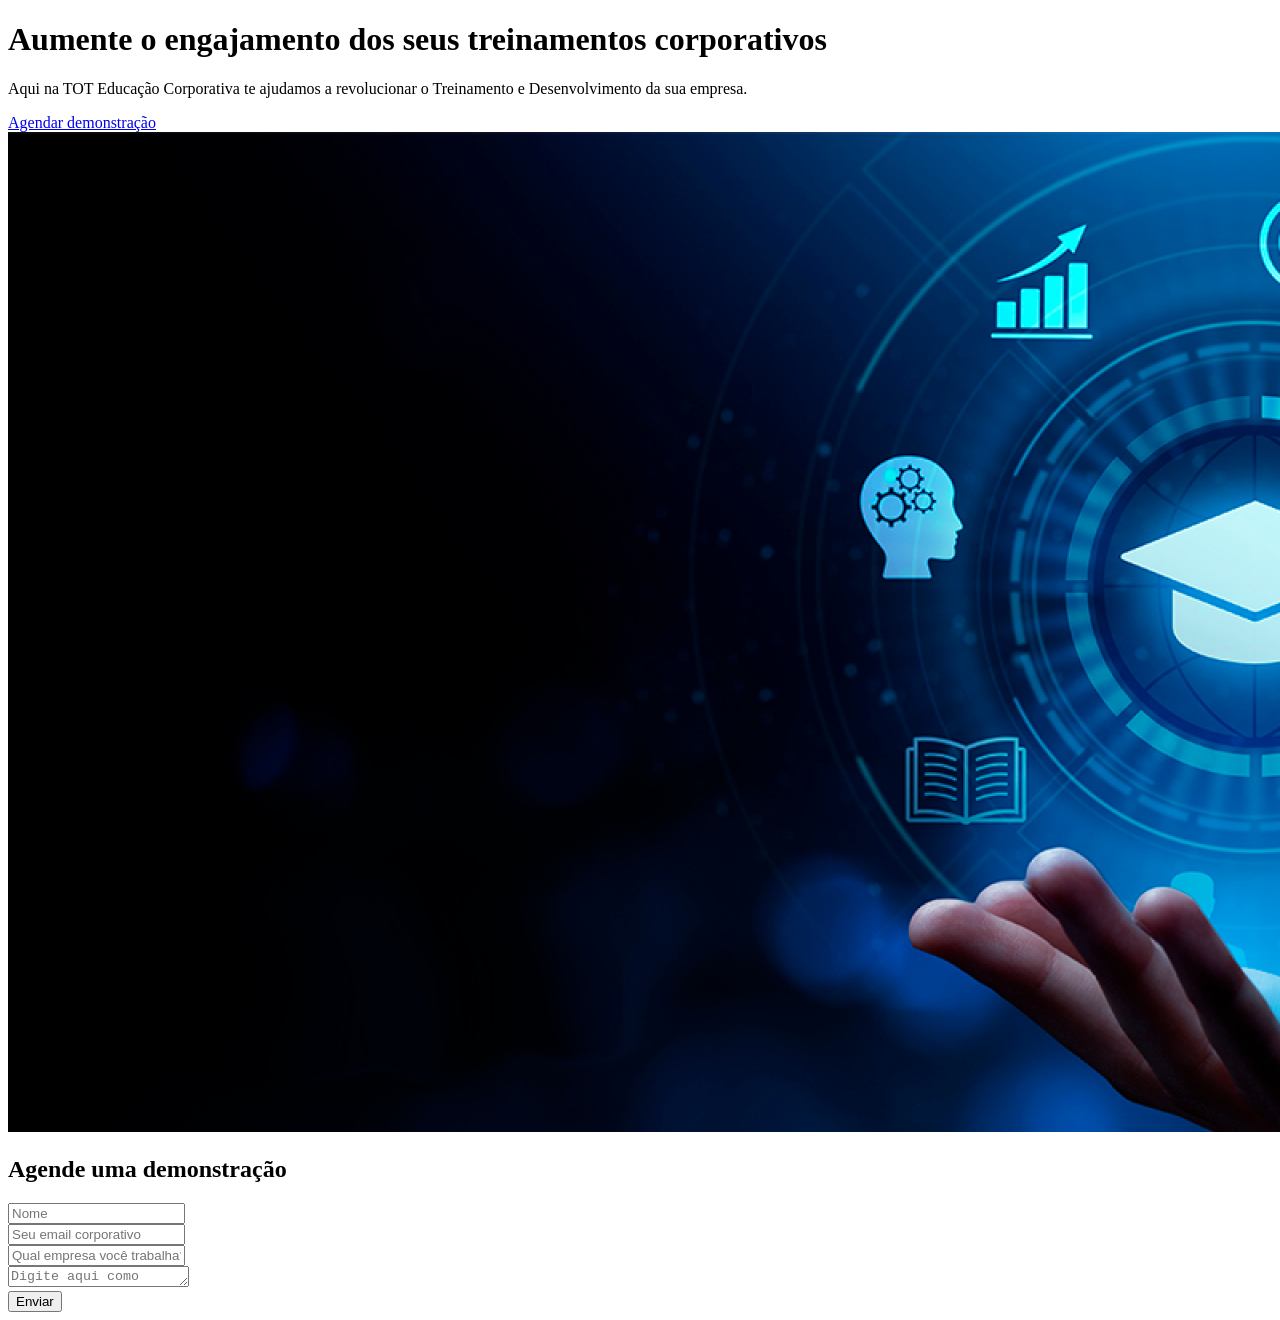
==== index.html @ 553ad05a "Update stylesheet and script paths in index.html" ====
<!DOCTYPE html>
<html lang="en">
<head>
    <meta charset="UTF-8">
    <meta name="viewport" content="width=device-width, initial-scale=1.0">
    <link rel="stylesheet" href="Projeto_TOT/CSS/styles.css">
    <link rel="stylesheet" href="Projeto_TOT/CSS/_header.css">
    <link rel="stylesheet" href="Projeto_TOT/CSS/_footer.css">
    <link href="https://fonts.googleapis.com/css2?family=Poppins:wght@400;500;600;700&display=swap" rel="stylesheet">
    
    <title>Projeto_TOT</title>
    <link rel="icon" href="/IMAGES/Logo_PH.png" type="image/png">
    <script src="Projeto_TOT/JS/load_partials.js" defer></script>
</head>
<body>
    <header id="header" class="header-template-one"></header>

    <main>
        <div class="banner">
            <div class="content-banner">
                <div class="text-banner">
                    <h1>Aumente o engajamento dos seus treinamentos corporativos</h1>
                    <p>Aqui na TOT Educação Corporativa te ajudamos a revolucionar o Treinamento e Desenvolvimento da sua empresa. </p>
                    <a href="#form-container">Agendar demonstração</a>
                </div>
            </div>
            <img src="/IMAGES/Banner_Image.png" alt="">
        </div>

    <div class="anchor-container" id="form-container">
        <div class="form-container">
            <h2>Agende uma demonstração</h2>
    
            <form>
                <div class="form-input">
                    <input type="text" placeholder="Nome" required>
                </div>
    
                <div class="form-input">
                    <input type="email" placeholder="Seu email corporativo" required>
                </div>
    
                <div class="form-input">
                    <input type="text" placeholder="Qual empresa você trabalha?" required>
                </div>
    
                <div class="form-input">
                    <textarea rows="1" placeholder="Digite aqui como podemos te ajudar"></textarea>
                </div>
    
                <button type="submit">Enviar</button>
            </form>
        </div>
    </div>
    </main>
    
    <footer id="footer" class="footer"></footer>
</body>
</html>
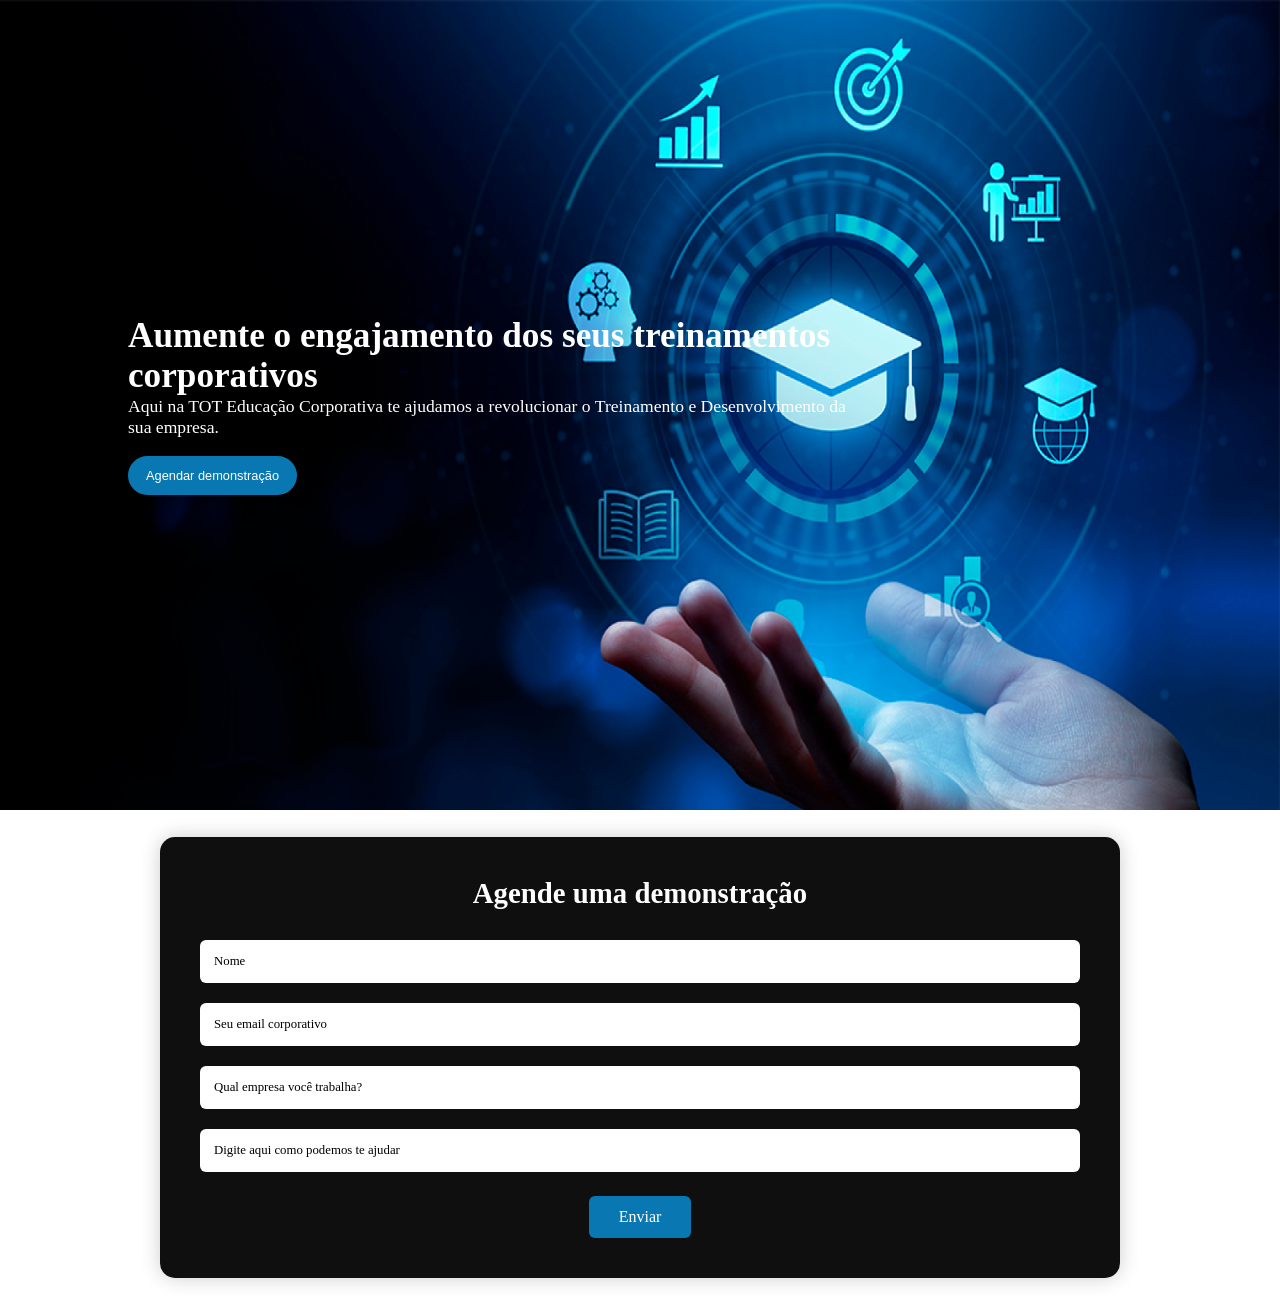
==== commit 89f5b293: "Update index.html" ====
--- a/index.html
+++ b/index.html
@@ -3,14 +3,14 @@
 <head>
     <meta charset="UTF-8">
     <meta name="viewport" content="width=device-width, initial-scale=1.0">
-    <link rel="stylesheet" href="Projeto_TOT/CSS/styles.css">
-    <link rel="stylesheet" href="Projeto_TOT/CSS/_header.css">
-    <link rel="stylesheet" href="Projeto_TOT/CSS/_footer.css">
+    <link rel="stylesheet" href="CSS/styles.css">
+    <link rel="stylesheet" href="CSS/_header.css">
+    <link rel="stylesheet" href="CSS/_footer.css">
     <link href="https://fonts.googleapis.com/css2?family=Poppins:wght@400;500;600;700&display=swap" rel="stylesheet">
     
     <title>Projeto_TOT</title>
-    <link rel="icon" href="/IMAGES/Logo_PH.png" type="image/png">
-    <script src="Projeto_TOT/JS/load_partials.js" defer></script>
+    <link rel="icon" href="IMAGES/Logo_PH.png" type="image/png">
+    <script src=JS/load_partials.js" defer></script>
 </head>
 <body>
     <header id="header" class="header-template-one"></header>
--- a/CSS/styles.css
+++ b/CSS/styles.css
@@ -0,0 +1,126 @@
+html {
+      scroll-behavior: smooth;
+}
+
+*{
+    margin: 0;
+    padding: 0;
+    box-sizing: border-box;
+    font-family: 'Segoe UI';
+}
+
+.banner{ 
+    min-height: 90vh;
+    height: 90vh;
+    width: 100%;
+    position: relative;
+
+    & img{
+
+        width: 100%;
+        height: 100%;
+        object-fit: fill;
+    }
+
+    & .content-banner{
+        color: white;
+        width: 100%;
+        height: 100%;
+        position: absolute;
+        display: flex;
+        align-items: center;
+
+        & .text-banner{
+            width: 80vh;
+            margin-left: 10%;
+
+            & h1{
+                font-size: 2.2em;
+                font-weight: 600;
+            }
+            & p {
+                font-size: 1.1em;
+            }
+            & a {
+                margin-top: 2vh;
+                display: inline-block;
+                background-color: #0978b2;
+                color: #fff;
+                font-family: 'Poppins', sans-serif;
+                font-weight: 500;
+                font-size: .8rem;
+                text-decoration: none;
+                padding: 12px 18px;
+                border-radius: 50px;
+                transition: background-color 0.3s ease, transform 0.2s ease;
+            }
+            & a:hover { 
+                background-color: #046092
+            }
+        }
+    }
+}
+
+
+.anchor-container{
+    width: 100%;
+    margin: 3vh 0;
+    display: flex;
+    justify-content: center;
+}
+.form-container {
+      background-color: #0f0f0f;
+      color: white;
+      width: 75%;
+      padding: 40px;
+      border-radius: 15px;
+      box-shadow: 0 0 20px rgba(0,0,0,0.2);
+    }
+
+    & h2 {
+      text-align: center;
+      font-size: 1.8rem;
+      margin-bottom: 30px;
+    }
+
+    & .form-input {
+      margin-bottom: 20px;
+
+      & input, textarea{
+        width: 100%;
+        padding: 14px;
+        border: none;
+        border-radius: 6px;
+        font-size: 0.8rem;
+        outline: none;
+      }
+      & textarea{
+        resize: none;
+      }
+      & input::placeholder , textarea::placeholder{
+        color: black;
+      }
+      & input:focus, textarea:focus{
+        background-color: rgb(235, 235, 235);
+      }
+    }
+
+    button {
+      background-color: #0978b2;
+      color: white;
+      border: none;
+      padding: 12px 30px;
+      font-size: 1rem;
+      border-radius: 6px;
+      cursor: pointer;
+      transition: background-color 0.3s ease;
+      display: block;
+      margin: 0 auto;
+    }
+
+    button:hover {
+        cursor: pointer;
+        background-color: #046092;
+    }
+
+
--- a/CSS/_header.css
+++ b/CSS/_header.css
@@ -0,0 +1,110 @@
+@import url('https://fonts.googleapis.com/css2?family=Lato:ital,wght@0,100;0,300;0,400;0,700;0,900;1,100;1,300;1,400;1,700;1,900&display=swap');
+
+:root{
+    --corCinza : #ccc;
+    --corBranca : #fff;
+    --corPreta: #111;
+    --corHoverWord: #0978b2; 
+    --valorMax: 100%;
+    --valor85: 85%;
+    --fontIcons: 1.7em;
+    --fontDefault: 1em;
+    --font1-2: 1.2em;
+    --body-color: #fff;
+}
+body{
+    background-color: var(--body-color);
+}
+
+.header-template-one{
+    position: relative;
+    width: var(--valorMax);
+    height: var(--valorMax);
+
+    & .navBar-header-one{
+        position: sticky;
+        top: 0;
+        z-index: 5;
+        background-color: var(--corBranca);
+        width: var(--valorMax);
+        height: 8vh;
+        min-height: 70px;
+        display: flex;
+        justify-content: center;
+        padding: 0 5vw;
+        font-family: 'Poppins', sans-serif;
+
+        & .div-logo-head a{
+            height: 100%;
+
+            & img{
+                max-height: 100%;
+                max-width: 100%;
+            }
+        }
+
+        .header-container{
+            height: var(--valorMax);
+            width: var(--valorMax);
+            margin: 0 auto;
+            display: flex;
+            justify-content: space-between;
+
+            & .div-links{
+            display: flex;
+            justify-content: center;
+            width: 80%;
+
+                & ul{
+                    list-style: none;
+                    gap: 1vw;
+                    display: flex;
+                    
+                    & li{
+                        display: flex;
+
+                        & a{
+                            font-family: 'Segoe UI';
+                            padding: 0 1vw;
+                            height: var(--valorMax);
+                            display: flex;
+                            align-items: center;
+                            font-size: 0.9em;
+                            font-weight: 500;
+                            text-decoration: none;
+                            color: var(--corPreta);
+                            cursor: pointer;
+                            transition: color .4s ease;
+                        }
+
+                    }
+                    & li:hover a{
+                        transition: color .4s ease;
+                        color: var(--corHoverWord);
+                    }
+                }
+            }
+
+            & .agendamento{
+                display: flex;
+                justify-content: center;
+                align-items: center;
+
+                & button{
+                    padding: 10px;
+                    color: var(--corBranca);
+                    border: 1px black solid;
+                    border-radius: 18px;
+                    background-color: var(--corHoverWord);
+                    transition: border 0.7s ease;
+                }
+
+                & button:hover{
+                    cursor: pointer;
+                    border: 1px white solid;
+                    transition: border 0.7s ease;
+                }
+            }
+        }
+    }
+}
--- a/CSS/_footer.css
+++ b/CSS/_footer.css
@@ -0,0 +1,170 @@
+:root{
+    --corCinza : #ccc;
+    --corBranca : #fff;
+    --footer-Color: #000000;
+    --valorMax: 100%;
+    --valor85: 85%;
+    --font0-8: .8em;
+    --font0-9: .9em;
+    --font1-2: 1.2em;
+    --font1-3: 1.3em;
+}
+
+.container-footer{
+    display: flex;
+    width: 90%;
+    margin: 0 auto;
+    display: flex;
+    justify-content: space-between;
+    font-family: 'Poppins', sans-serif;
+    
+    & h4 {
+        font-size: var(--font1-3);
+    }
+}
+
+.flex-25{
+    flex: 1 1 25%;
+    align-items: end;
+
+    & li {
+        display: flex;
+        justify-content: end;
+
+        & a{
+            text-decoration: underline !important;
+        }
+    }
+}
+.flex-35{
+    flex: 1 1 35%;
+}
+.flex-40{
+    flex: 1 1 40%;
+}
+.padding-default{
+    padding: 0 1vw !important;
+}
+
+.div-content{
+    flex: 1;
+    padding: 0 1vw;
+}
+
+.div-contatos{
+    display: flex;
+    flex-direction: column;
+    a{
+        color: inherit;
+        text-decoration: underline !important;
+    }
+}
+.flex-25, .flex-40{
+
+    & h4 {
+        font-size: 1em;
+    }
+
+}
+.footer-top{
+    background-color: var(--footer-Color);
+    width: var(--valorMax);
+    padding: 7.5vh 0;
+
+    & h4{
+        color: var(--corBranca);
+    }
+
+    & .container-footer{
+
+        & .collun-content{
+            padding: 0 3vw 0 1vw;
+            display: flex;
+            flex-direction: column;
+            gap: 2vh;
+
+            & ul{
+                list-style: none;
+                display: flex;
+                flex-direction: column;
+                gap: 1vh;
+                margin-bottom: 2vh;
+
+                & li {
+
+                    cursor: pointer;
+                    
+                    & a{
+                        display: flex;
+                        flex-direction: row;
+                        font-size: var(--font0-8);
+                        color: var(--corBranca);
+                        text-decoration: none;
+
+                    }
+                }
+            }
+        }
+
+        & .container-inscription{
+            input {
+                width: 100%;
+                padding: 12px;
+                border: none;
+                border-radius: 6px;
+                margin-bottom: 15px;
+                font-size: 0.95rem;
+            }
+
+            & input:focus {
+                outline: none;
+            }
+
+            & button {
+                width: 100%;
+                background-color: #0978b2;
+                color: white;
+                border: none;
+                padding: 12px;
+                font-size: 1rem;
+                border-radius: 6px;
+                cursor: pointer;
+                transition: background-color 0.3s ease;
+            }
+            & button:hover { 
+                background-color: #046092
+            }
+
+        }
+    }
+}
+
+.footer-bottom{
+    background-color: var(--footer-Color);
+    width: var(--valorMax);
+    padding: 2vh 0;
+
+    & .container-footer{
+        display: flex;
+        flex-direction: column;
+
+        & hr{
+            border: none;
+            background-color: rgba(163, 163, 163, 0.6) ;
+            height: 1px;
+            margin-bottom: 2vh;
+        }
+        
+        & .rights-reserved{ 
+            display: flex;
+            justify-content: center;
+            padding-bottom: 4vh;
+
+            & label{
+                line-height: 24px;
+                color: var(--corBranca);
+                font-size: var(--font0-9);
+            }   
+        }
+    }
+}
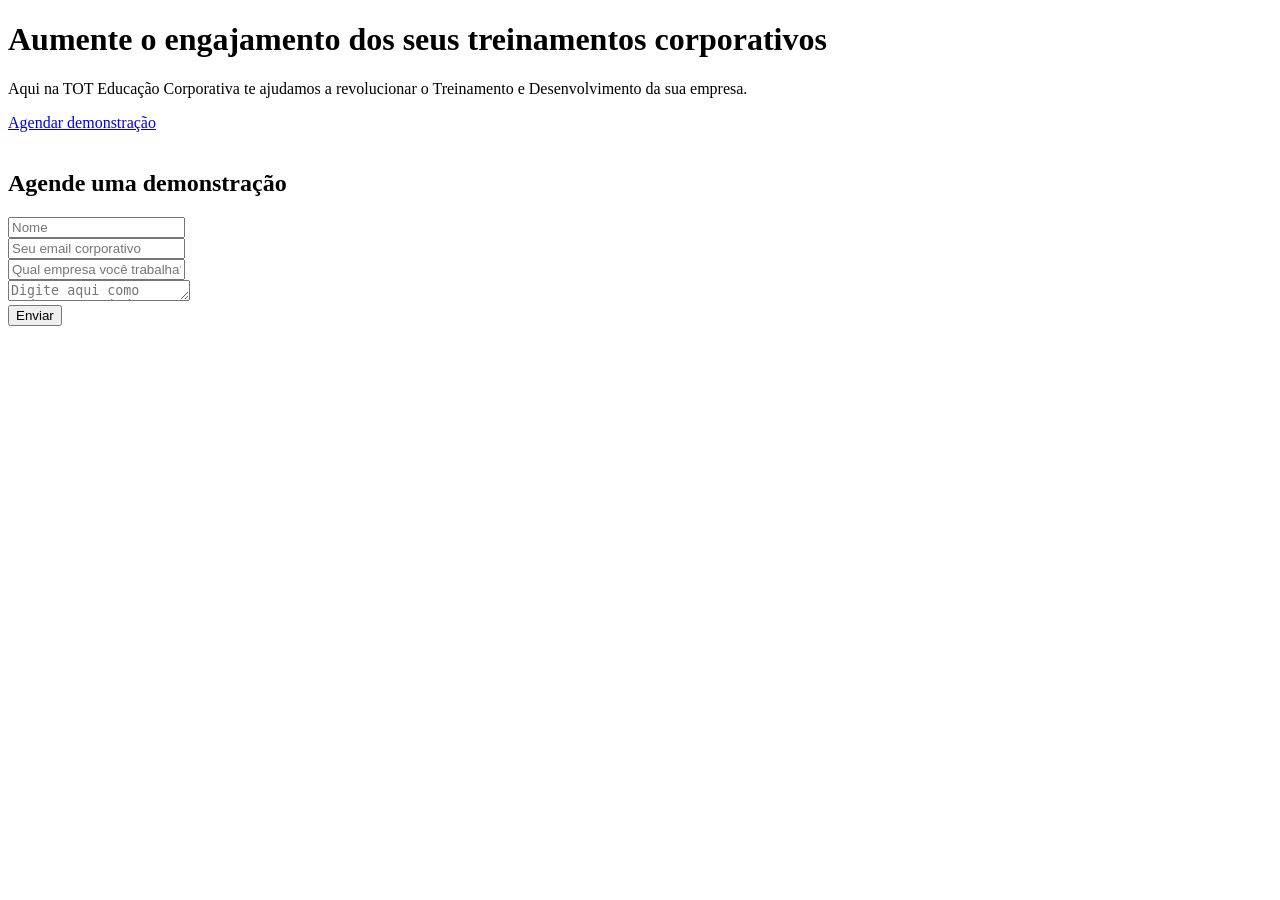
==== commit 157b66ff: "changes 2" ====
--- a/index.html
+++ b/index.html
@@ -3,14 +3,14 @@
 <head>
     <meta charset="UTF-8">
     <meta name="viewport" content="width=device-width, initial-scale=1.0">
-    <link rel="stylesheet" href="CSS/styles.css">
-    <link rel="stylesheet" href="CSS/_header.css">
-    <link rel="stylesheet" href="CSS/_footer.css">
+    <link rel="stylesheet" href="/css/styles.css">
+    <link rel="stylesheet" href="/css/_header.css">
+    <link rel="stylesheet" href="/css/_footer.css">
     <link href="https://fonts.googleapis.com/css2?family=Poppins:wght@400;500;600;700&display=swap" rel="stylesheet">
     
     <title>Projeto_TOT</title>
-    <link rel="icon" href="IMAGES/Logo_PH.png" type="image/png">
-    <script src=JS/load_partials.js" defer></script>
+    <link rel="icon" href="/images/Logo_PH.png" type="image/png">
+    <script src="/js/load_partials.js" defer></script>
 </head>
 <body>
     <header id="header" class="header-template-one"></header>
@@ -24,7 +24,7 @@
                     <a href="#form-container">Agendar demonstração</a>
                 </div>
             </div>
-            <img src="/IMAGES/Banner_Image.png" alt="">
+            <img src="/images/Banner_Image.png" alt="">
         </div>
 
     <div class="anchor-container" id="form-container">
@@ -56,4 +56,4 @@
     
     <footer id="footer" class="footer"></footer>
 </body>
-</html>
+</html>
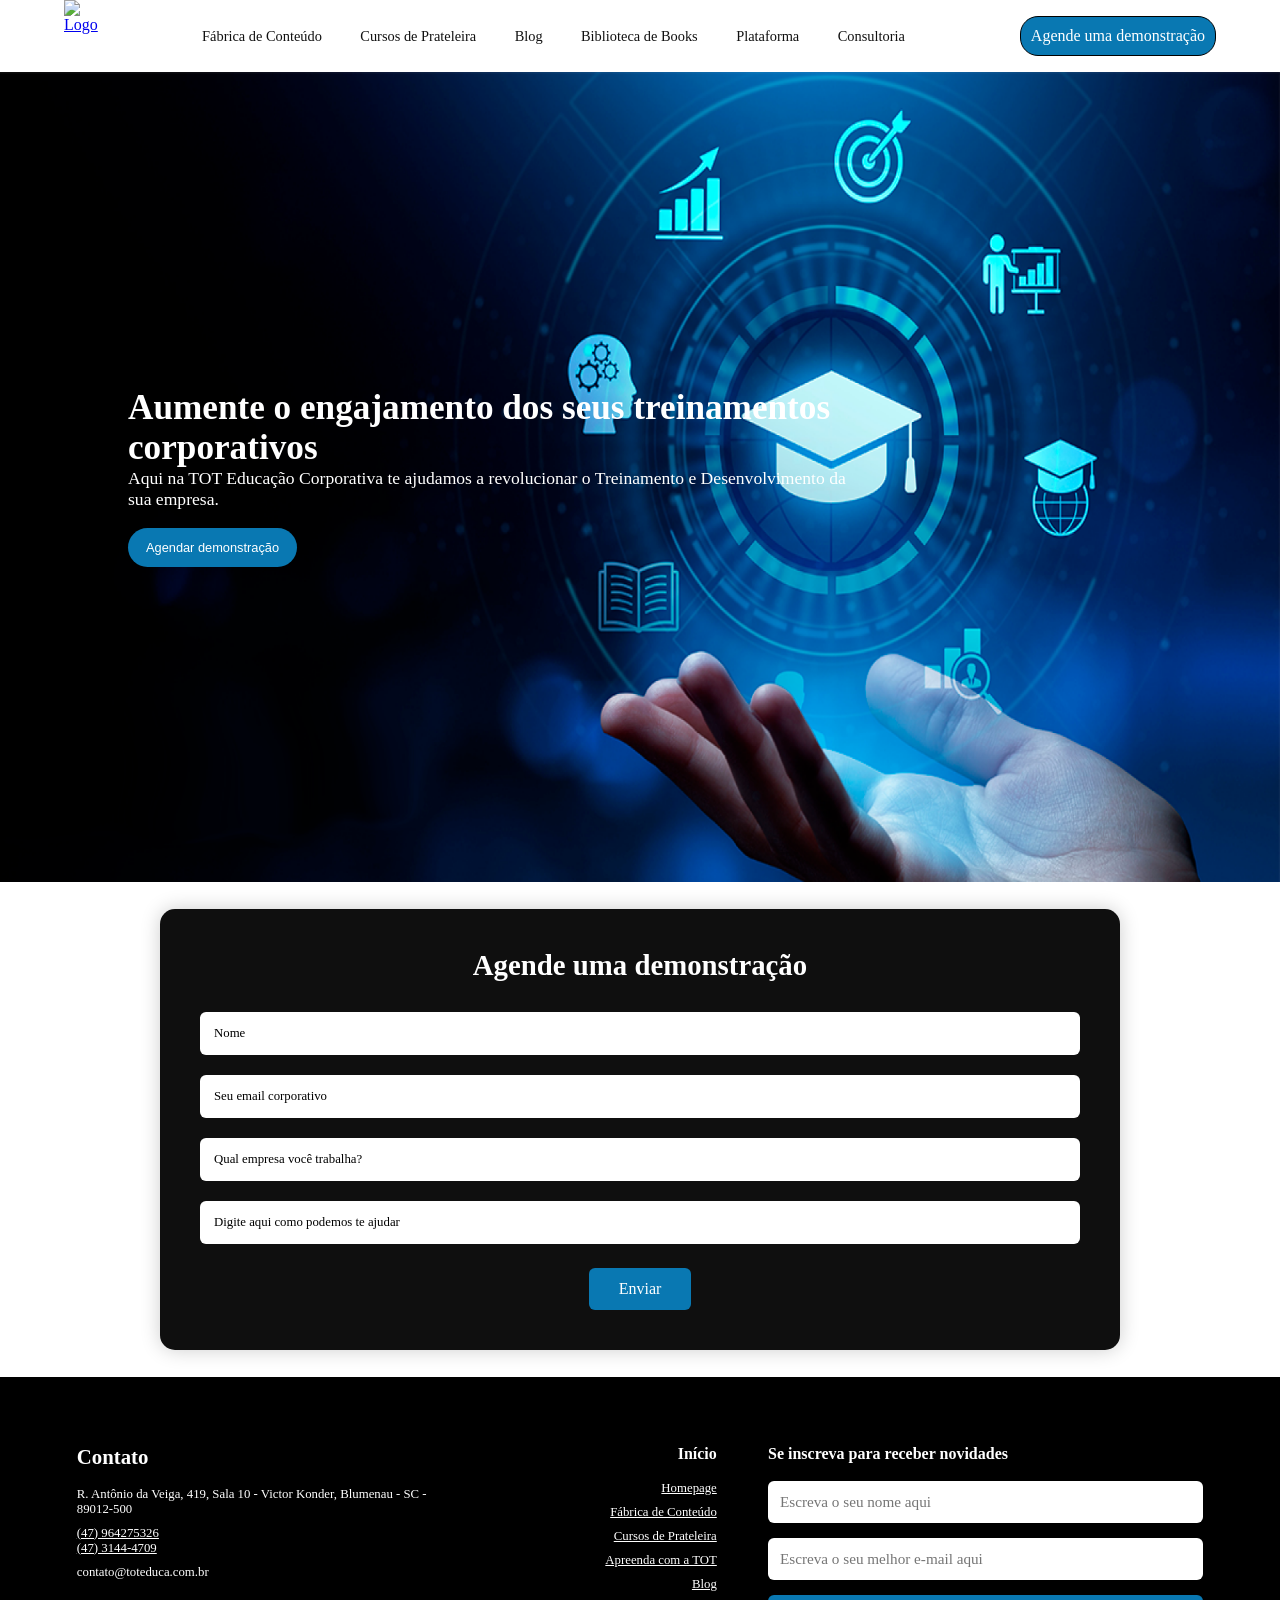
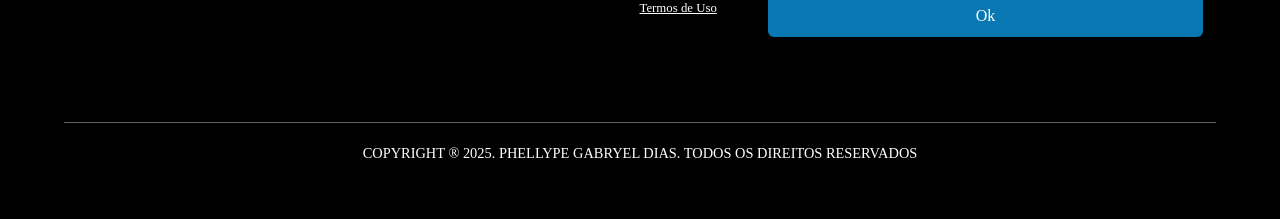
==== commit a12c0ee5: "Update index.html" ====
--- a/index.html
+++ b/index.html
@@ -3,14 +3,14 @@
 <head>
     <meta charset="UTF-8">
     <meta name="viewport" content="width=device-width, initial-scale=1.0">
-    <link rel="stylesheet" href="/css/styles.css">
-    <link rel="stylesheet" href="/css/_header.css">
-    <link rel="stylesheet" href="/css/_footer.css">
+    <link rel="stylesheet" href="./CSS/styles.css">
+    <link rel="stylesheet" href="./CSS/_header.css">
+    <link rel="stylesheet" href="./CSS/_footer.css">
     <link href="https://fonts.googleapis.com/css2?family=Poppins:wght@400;500;600;700&display=swap" rel="stylesheet">
     
     <title>Projeto_TOT</title>
-    <link rel="icon" href="/images/Logo_PH.png" type="image/png">
-    <script src="/js/load_partials.js" defer></script>
+    <link rel="icon" href="./IMAGES/Logo_PH.png" type="image/png">
+    <script src="./JS/load_partials.js" defer></script>
 </head>
 <body>
     <header id="header" class="header-template-one"></header>
@@ -24,7 +24,7 @@
                     <a href="#form-container">Agendar demonstração</a>
                 </div>
             </div>
-            <img src="/images/Banner_Image.png" alt="">
+            <img src="./IMAGES/Banner_Image.png" alt="">
         </div>
 
     <div class="anchor-container" id="form-container">
@@ -56,4 +56,4 @@
     
     <footer id="footer" class="footer"></footer>
 </body>
-</html>+</html>
--- a/CSS/styles.css
+++ b/CSS/styles.css
@@ -0,0 +1,126 @@
+html {
+      scroll-behavior: smooth;
+}
+
+*{
+    margin: 0;
+    padding: 0;
+    box-sizing: border-box;
+    font-family: 'Segoe UI';
+}
+
+.banner{ 
+    min-height: 90vh;
+    height: 90vh;
+    width: 100%;
+    position: relative;
+
+    & img{
+
+        width: 100%;
+        height: 100%;
+        object-fit: fill;
+    }
+
+    & .content-banner{
+        color: white;
+        width: 100%;
+        height: 100%;
+        position: absolute;
+        display: flex;
+        align-items: center;
+
+        & .text-banner{
+            width: 80vh;
+            margin-left: 10%;
+
+            & h1{
+                font-size: 2.2em;
+                font-weight: 600;
+            }
+            & p {
+                font-size: 1.1em;
+            }
+            & a {
+                margin-top: 2vh;
+                display: inline-block;
+                background-color: #0978b2;
+                color: #fff;
+                font-family: 'Poppins', sans-serif;
+                font-weight: 500;
+                font-size: .8rem;
+                text-decoration: none;
+                padding: 12px 18px;
+                border-radius: 50px;
+                transition: background-color 0.3s ease, transform 0.2s ease;
+            }
+            & a:hover { 
+                background-color: #046092
+            }
+        }
+    }
+}
+
+
+.anchor-container{
+    width: 100%;
+    margin: 3vh 0;
+    display: flex;
+    justify-content: center;
+}
+.form-container {
+      background-color: #0f0f0f;
+      color: white;
+      width: 75%;
+      padding: 40px;
+      border-radius: 15px;
+      box-shadow: 0 0 20px rgba(0,0,0,0.2);
+    }
+
+    & h2 {
+      text-align: center;
+      font-size: 1.8rem;
+      margin-bottom: 30px;
+    }
+
+    & .form-input {
+      margin-bottom: 20px;
+
+      & input, textarea{
+        width: 100%;
+        padding: 14px;
+        border: none;
+        border-radius: 6px;
+        font-size: 0.8rem;
+        outline: none;
+      }
+      & textarea{
+        resize: none;
+      }
+      & input::placeholder , textarea::placeholder{
+        color: black;
+      }
+      & input:focus, textarea:focus{
+        background-color: rgb(235, 235, 235);
+      }
+    }
+
+    button {
+      background-color: #0978b2;
+      color: white;
+      border: none;
+      padding: 12px 30px;
+      font-size: 1rem;
+      border-radius: 6px;
+      cursor: pointer;
+      transition: background-color 0.3s ease;
+      display: block;
+      margin: 0 auto;
+    }
+
+    button:hover {
+        cursor: pointer;
+        background-color: #046092;
+    }
+
+
--- a/CSS/_header.css
+++ b/CSS/_header.css
@@ -0,0 +1,110 @@
+@import url('https://fonts.googleapis.com/css2?family=Lato:ital,wght@0,100;0,300;0,400;0,700;0,900;1,100;1,300;1,400;1,700;1,900&display=swap');
+
+:root{
+    --corCinza : #ccc;
+    --corBranca : #fff;
+    --corPreta: #111;
+    --corHoverWord: #0978b2; 
+    --valorMax: 100%;
+    --valor85: 85%;
+    --fontIcons: 1.7em;
+    --fontDefault: 1em;
+    --font1-2: 1.2em;
+    --body-color: #fff;
+}
+body{
+    background-color: var(--body-color);
+}
+
+.header-template-one{
+    position: relative;
+    width: var(--valorMax);
+    height: var(--valorMax);
+
+    & .navBar-header-one{
+        position: sticky;
+        top: 0;
+        z-index: 5;
+        background-color: var(--corBranca);
+        width: var(--valorMax);
+        height: 8vh;
+        min-height: 70px;
+        display: flex;
+        justify-content: center;
+        padding: 0 5vw;
+        font-family: 'Poppins', sans-serif;
+
+        & .div-logo-head a{
+            height: 100%;
+
+            & img{
+                max-height: 100%;
+                max-width: 100%;
+            }
+        }
+
+        .header-container{
+            height: var(--valorMax);
+            width: var(--valorMax);
+            margin: 0 auto;
+            display: flex;
+            justify-content: space-between;
+
+            & .div-links{
+            display: flex;
+            justify-content: center;
+            width: 80%;
+
+                & ul{
+                    list-style: none;
+                    gap: 1vw;
+                    display: flex;
+                    
+                    & li{
+                        display: flex;
+
+                        & a{
+                            font-family: 'Segoe UI';
+                            padding: 0 1vw;
+                            height: var(--valorMax);
+                            display: flex;
+                            align-items: center;
+                            font-size: 0.9em;
+                            font-weight: 500;
+                            text-decoration: none;
+                            color: var(--corPreta);
+                            cursor: pointer;
+                            transition: color .4s ease;
+                        }
+
+                    }
+                    & li:hover a{
+                        transition: color .4s ease;
+                        color: var(--corHoverWord);
+                    }
+                }
+            }
+
+            & .agendamento{
+                display: flex;
+                justify-content: center;
+                align-items: center;
+
+                & button{
+                    padding: 10px;
+                    color: var(--corBranca);
+                    border: 1px black solid;
+                    border-radius: 18px;
+                    background-color: var(--corHoverWord);
+                    transition: border 0.7s ease;
+                }
+
+                & button:hover{
+                    cursor: pointer;
+                    border: 1px white solid;
+                    transition: border 0.7s ease;
+                }
+            }
+        }
+    }
+}
--- a/CSS/_footer.css
+++ b/CSS/_footer.css
@@ -0,0 +1,170 @@
+:root{
+    --corCinza : #ccc;
+    --corBranca : #fff;
+    --footer-Color: #000000;
+    --valorMax: 100%;
+    --valor85: 85%;
+    --font0-8: .8em;
+    --font0-9: .9em;
+    --font1-2: 1.2em;
+    --font1-3: 1.3em;
+}
+
+.container-footer{
+    display: flex;
+    width: 90%;
+    margin: 0 auto;
+    display: flex;
+    justify-content: space-between;
+    font-family: 'Poppins', sans-serif;
+    
+    & h4 {
+        font-size: var(--font1-3);
+    }
+}
+
+.flex-25{
+    flex: 1 1 25%;
+    align-items: end;
+
+    & li {
+        display: flex;
+        justify-content: end;
+
+        & a{
+            text-decoration: underline !important;
+        }
+    }
+}
+.flex-35{
+    flex: 1 1 35%;
+}
+.flex-40{
+    flex: 1 1 40%;
+}
+.padding-default{
+    padding: 0 1vw !important;
+}
+
+.div-content{
+    flex: 1;
+    padding: 0 1vw;
+}
+
+.div-contatos{
+    display: flex;
+    flex-direction: column;
+    a{
+        color: inherit;
+        text-decoration: underline !important;
+    }
+}
+.flex-25, .flex-40{
+
+    & h4 {
+        font-size: 1em;
+    }
+
+}
+.footer-top{
+    background-color: var(--footer-Color);
+    width: var(--valorMax);
+    padding: 7.5vh 0;
+
+    & h4{
+        color: var(--corBranca);
+    }
+
+    & .container-footer{
+
+        & .collun-content{
+            padding: 0 3vw 0 1vw;
+            display: flex;
+            flex-direction: column;
+            gap: 2vh;
+
+            & ul{
+                list-style: none;
+                display: flex;
+                flex-direction: column;
+                gap: 1vh;
+                margin-bottom: 2vh;
+
+                & li {
+
+                    cursor: pointer;
+                    
+                    & a{
+                        display: flex;
+                        flex-direction: row;
+                        font-size: var(--font0-8);
+                        color: var(--corBranca);
+                        text-decoration: none;
+
+                    }
+                }
+            }
+        }
+
+        & .container-inscription{
+            input {
+                width: 100%;
+                padding: 12px;
+                border: none;
+                border-radius: 6px;
+                margin-bottom: 15px;
+                font-size: 0.95rem;
+            }
+
+            & input:focus {
+                outline: none;
+            }
+
+            & button {
+                width: 100%;
+                background-color: #0978b2;
+                color: white;
+                border: none;
+                padding: 12px;
+                font-size: 1rem;
+                border-radius: 6px;
+                cursor: pointer;
+                transition: background-color 0.3s ease;
+            }
+            & button:hover { 
+                background-color: #046092
+            }
+
+        }
+    }
+}
+
+.footer-bottom{
+    background-color: var(--footer-Color);
+    width: var(--valorMax);
+    padding: 2vh 0;
+
+    & .container-footer{
+        display: flex;
+        flex-direction: column;
+
+        & hr{
+            border: none;
+            background-color: rgba(163, 163, 163, 0.6) ;
+            height: 1px;
+            margin-bottom: 2vh;
+        }
+        
+        & .rights-reserved{ 
+            display: flex;
+            justify-content: center;
+            padding-bottom: 4vh;
+
+            & label{
+                line-height: 24px;
+                color: var(--corBranca);
+                font-size: var(--font0-9);
+            }   
+        }
+    }
+}
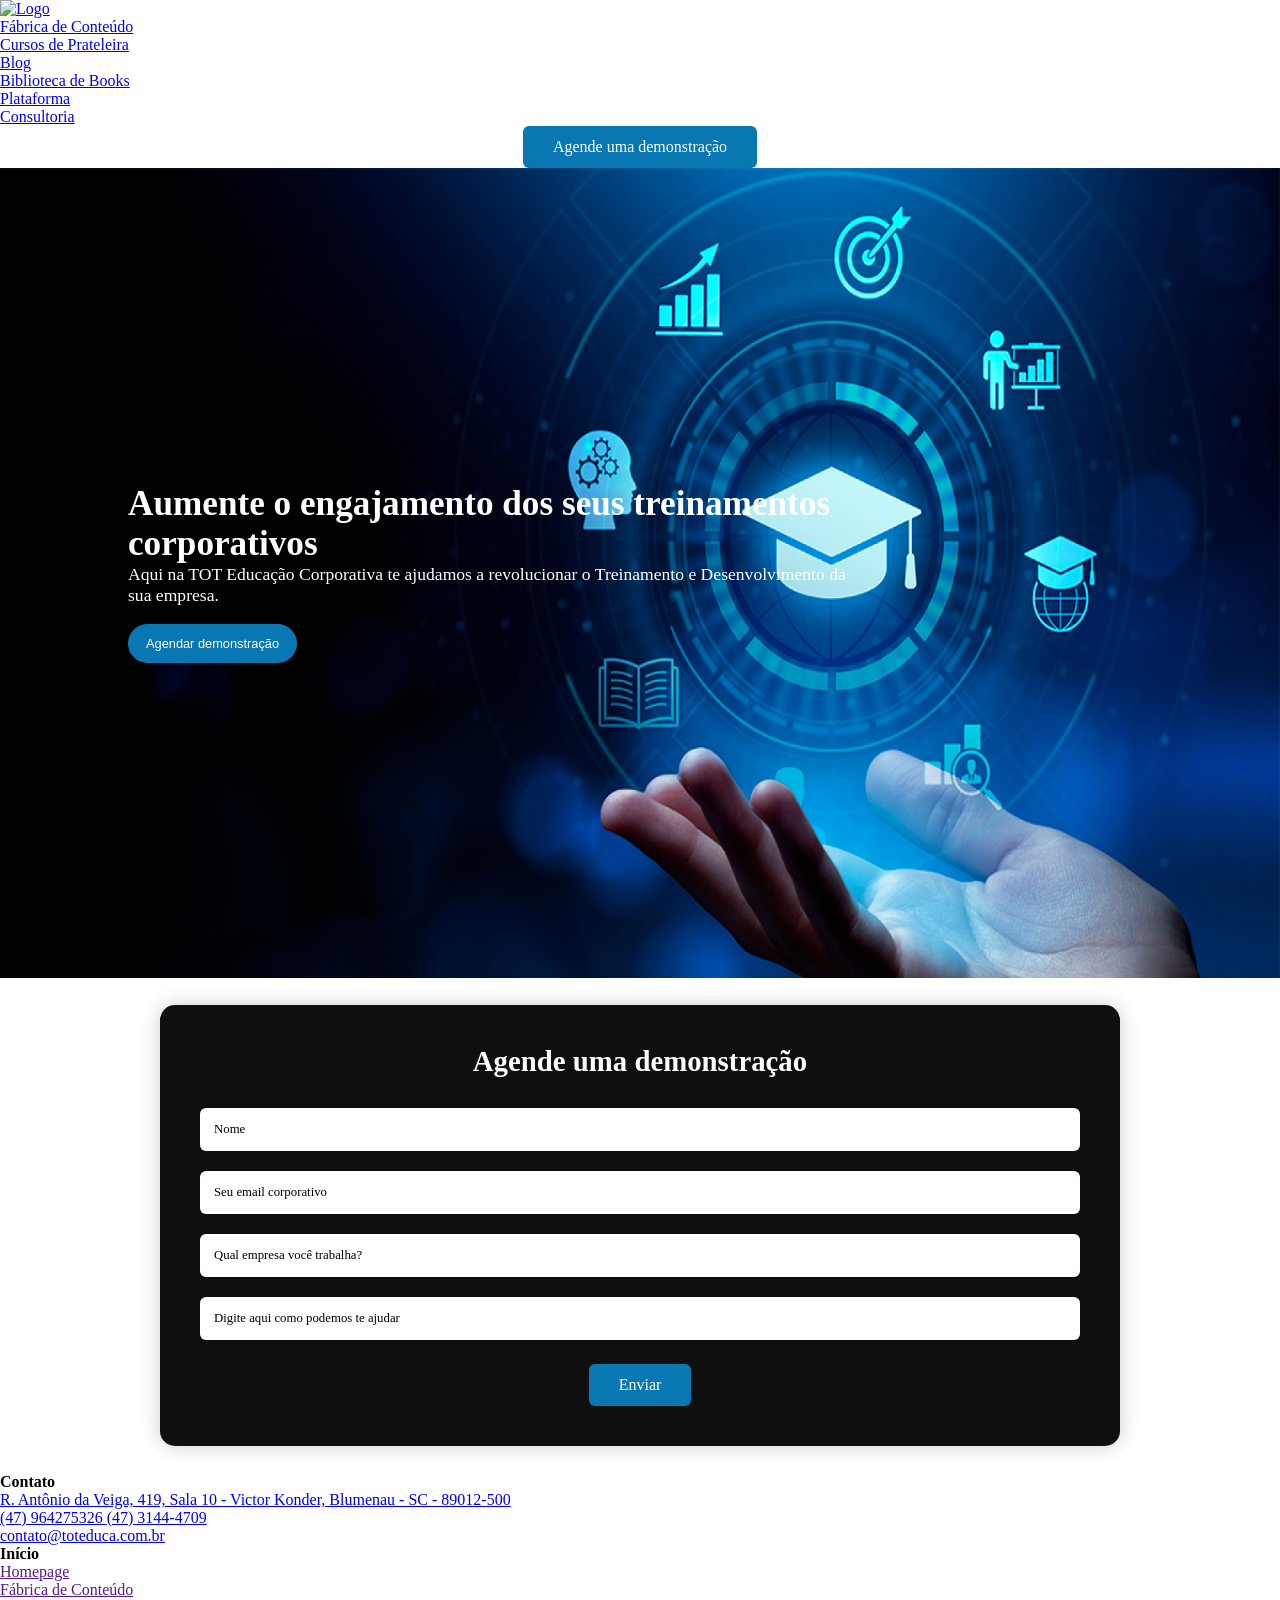
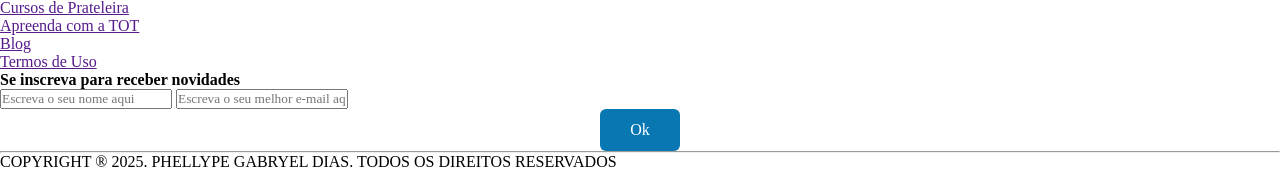
==== commit 125e07f0: "changes 3" ====
--- a/index.html
+++ b/index.html
@@ -4,8 +4,8 @@
     <meta charset="UTF-8">
     <meta name="viewport" content="width=device-width, initial-scale=1.0">
     <link rel="stylesheet" href="./CSS/styles.css">
-    <link rel="stylesheet" href="./CSS/_header.css">
-    <link rel="stylesheet" href="./CSS/_footer.css">
+    <link rel="stylesheet" href="./CSS/header.css">
+    <link rel="stylesheet" href="./CSS/footer.css">
     <link href="https://fonts.googleapis.com/css2?family=Poppins:wght@400;500;600;700&display=swap" rel="stylesheet">
     
     <title>Projeto_TOT</title>
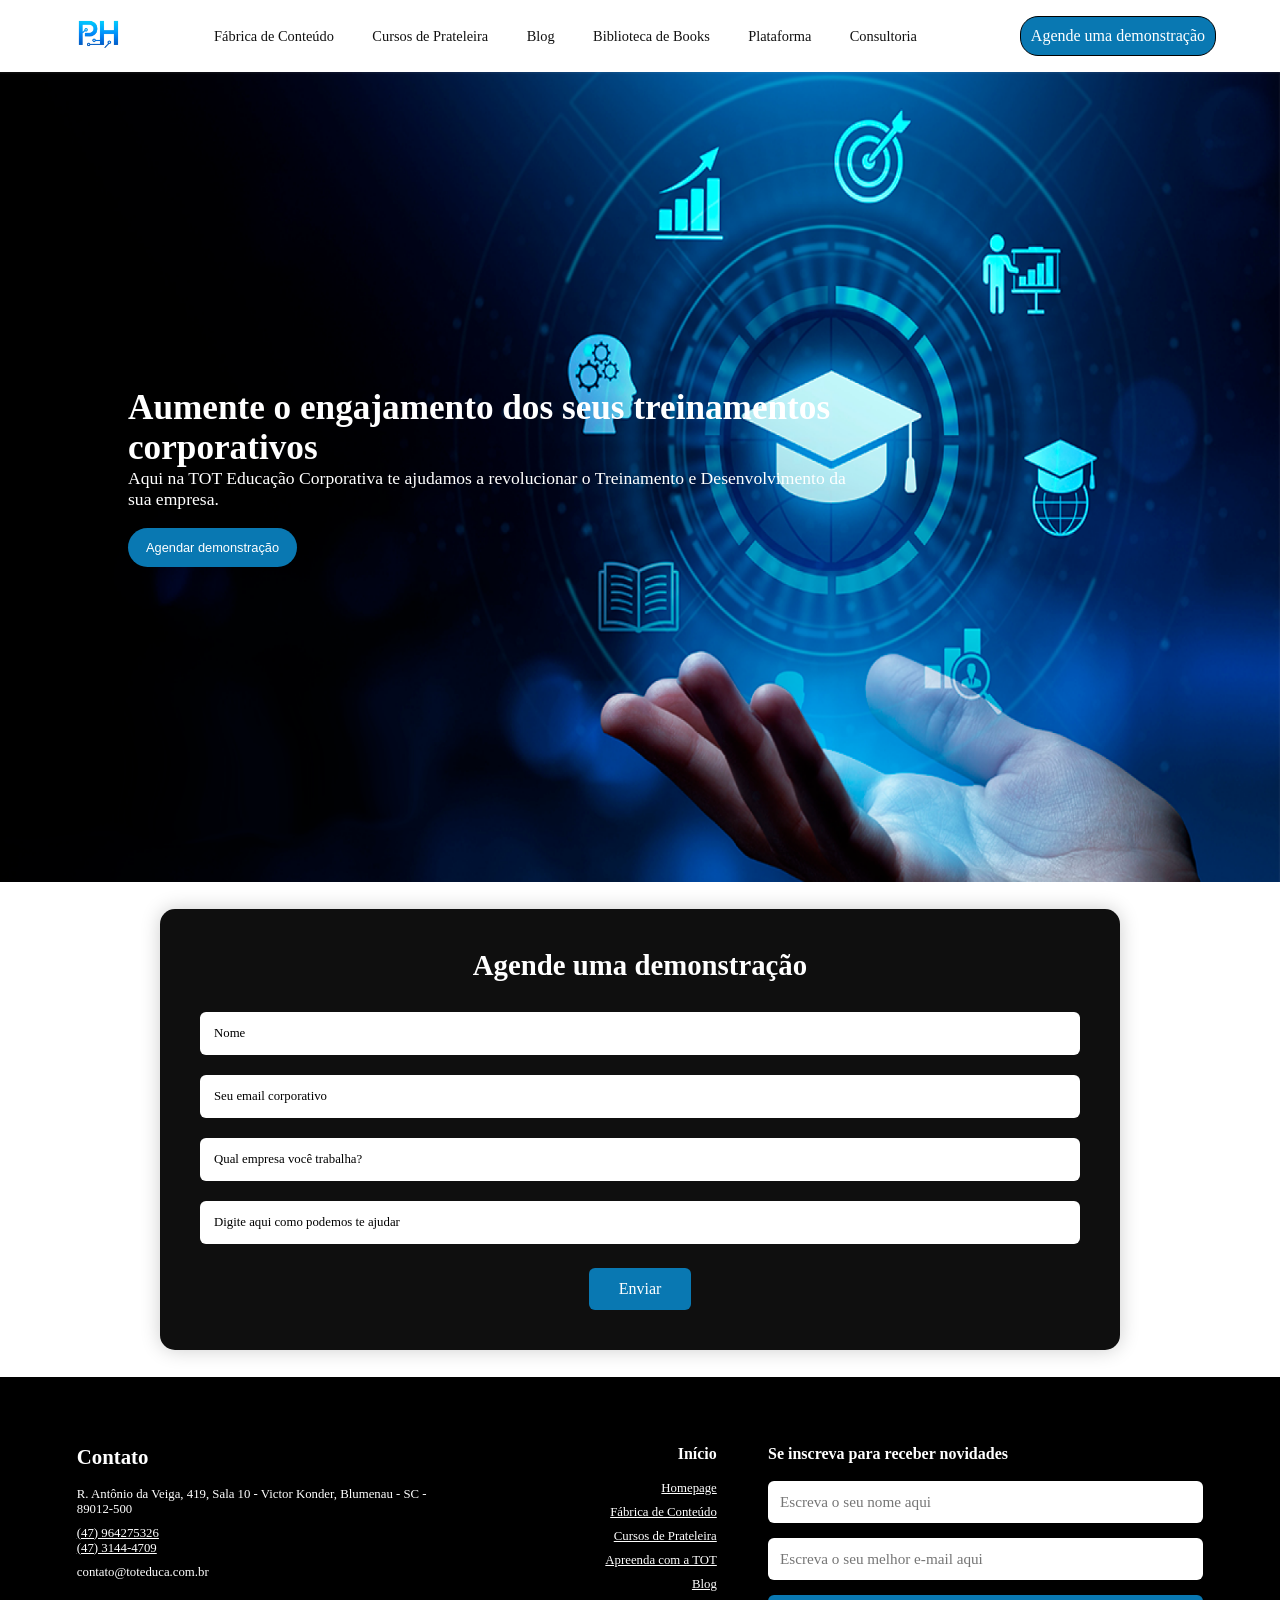
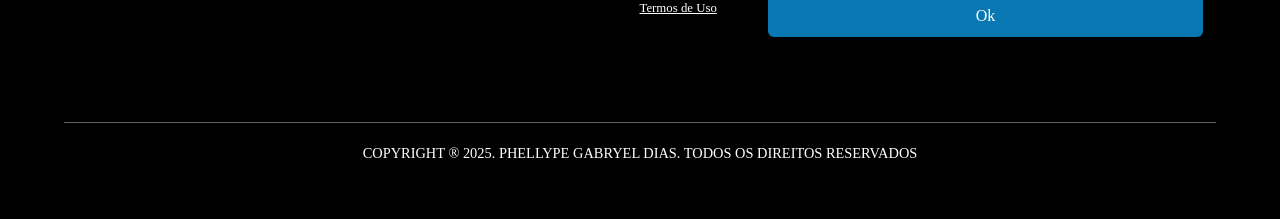
==== commit 61d0496a: "Final Changes" ====
--- a/index.html
+++ b/index.html
@@ -3,14 +3,14 @@
 <head>
     <meta charset="UTF-8">
     <meta name="viewport" content="width=device-width, initial-scale=1.0">
-    <link rel="stylesheet" href="./CSS/styles.css">
-    <link rel="stylesheet" href="./CSS/header.css">
-    <link rel="stylesheet" href="./CSS/footer.css">
+    <link rel="stylesheet" href="./css/styles.css">
+    <link rel="stylesheet" href="./css/header.css">
+    <link rel="stylesheet" href="./css/footer.css">
     <link href="https://fonts.googleapis.com/css2?family=Poppins:wght@400;500;600;700&display=swap" rel="stylesheet">
     
     <title>Projeto_TOT</title>
-    <link rel="icon" href="./IMAGES/Logo_PH.png" type="image/png">
-    <script src="./JS/load_partials.js" defer></script>
+    <link rel="icon" href="./images/Logo_PH.png" type="image/png">
+    <script src="./js/load_partials.js" defer></script>
 </head>
 <body>
     <header id="header" class="header-template-one"></header>
@@ -24,7 +24,7 @@
                     <a href="#form-container">Agendar demonstração</a>
                 </div>
             </div>
-            <img src="./IMAGES/Banner_Image.png" alt="">
+            <img src="./images/Banner_Image.png" alt="">
         </div>
 
     <div class="anchor-container" id="form-container">
--- a/css/styles.css
+++ b/css/styles.css
@@ -0,0 +1,126 @@
+html {
+      scroll-behavior: smooth;
+}
+
+*{
+    margin: 0;
+    padding: 0;
+    box-sizing: border-box;
+    font-family: 'Segoe UI';
+}
+
+.banner{ 
+    min-height: 90vh;
+    height: 90vh;
+    width: 100%;
+    position: relative;
+
+    & img{
+
+        width: 100%;
+        height: 100%;
+        object-fit: fill;
+    }
+
+    & .content-banner{
+        color: white;
+        width: 100%;
+        height: 100%;
+        position: absolute;
+        display: flex;
+        align-items: center;
+
+        & .text-banner{
+            width: 80vh;
+            margin-left: 10%;
+
+            & h1{
+                font-size: 2.2em;
+                font-weight: 600;
+            }
+            & p {
+                font-size: 1.1em;
+            }
+            & a {
+                margin-top: 2vh;
+                display: inline-block;
+                background-color: #0978b2;
+                color: #fff;
+                font-family: 'Poppins', sans-serif;
+                font-weight: 500;
+                font-size: .8rem;
+                text-decoration: none;
+                padding: 12px 18px;
+                border-radius: 50px;
+                transition: background-color 0.3s ease, transform 0.2s ease;
+            }
+            & a:hover { 
+                background-color: #046092
+            }
+        }
+    }
+}
+
+
+.anchor-container{
+    width: 100%;
+    margin: 3vh 0;
+    display: flex;
+    justify-content: center;
+}
+.form-container {
+      background-color: #0f0f0f;
+      color: white;
+      width: 75%;
+      padding: 40px;
+      border-radius: 15px;
+      box-shadow: 0 0 20px rgba(0,0,0,0.2);
+    }
+
+    & h2 {
+      text-align: center;
+      font-size: 1.8rem;
+      margin-bottom: 30px;
+    }
+
+    & .form-input {
+      margin-bottom: 20px;
+
+      & input, textarea{
+        width: 100%;
+        padding: 14px;
+        border: none;
+        border-radius: 6px;
+        font-size: 0.8rem;
+        outline: none;
+      }
+      & textarea{
+        resize: none;
+      }
+      & input::placeholder , textarea::placeholder{
+        color: black;
+      }
+      & input:focus, textarea:focus{
+        background-color: rgb(235, 235, 235);
+      }
+    }
+
+    button {
+      background-color: #0978b2;
+      color: white;
+      border: none;
+      padding: 12px 30px;
+      font-size: 1rem;
+      border-radius: 6px;
+      cursor: pointer;
+      transition: background-color 0.3s ease;
+      display: block;
+      margin: 0 auto;
+    }
+
+    button:hover {
+        cursor: pointer;
+        background-color: #046092;
+    }
+
+
--- a/css/header.css
+++ b/css/header.css
@@ -0,0 +1,110 @@
+@import url('https://fonts.googleapis.com/css2?family=Lato:ital,wght@0,100;0,300;0,400;0,700;0,900;1,100;1,300;1,400;1,700;1,900&display=swap');
+
+:root{
+    --corCinza : #ccc;
+    --corBranca : #fff;
+    --corPreta: #111;
+    --corHoverWord: #0978b2; 
+    --valorMax: 100%;
+    --valor85: 85%;
+    --fontIcons: 1.7em;
+    --fontDefault: 1em;
+    --font1-2: 1.2em;
+    --body-color: #fff;
+}
+body{
+    background-color: var(--body-color);
+}
+
+.header-template-one{
+    position: relative;
+    width: var(--valorMax);
+    height: var(--valorMax);
+
+    & .navBar-header-one{
+        position: sticky;
+        top: 0;
+        z-index: 5;
+        background-color: var(--corBranca);
+        width: var(--valorMax);
+        height: 8vh;
+        min-height: 70px;
+        display: flex;
+        justify-content: center;
+        padding: 0 5vw;
+        font-family: 'Poppins', sans-serif;
+
+        & .div-logo-head a{
+            height: 100%;
+
+            & img{
+                max-height: 100%;
+                max-width: 100%;
+            }
+        }
+
+        .header-container{
+            height: var(--valorMax);
+            width: var(--valorMax);
+            margin: 0 auto;
+            display: flex;
+            justify-content: space-between;
+
+            & .div-links{
+            display: flex;
+            justify-content: center;
+            width: 80%;
+
+                & ul{
+                    list-style: none;
+                    gap: 1vw;
+                    display: flex;
+                    
+                    & li{
+                        display: flex;
+
+                        & a{
+                            font-family: 'Segoe UI';
+                            padding: 0 1vw;
+                            height: var(--valorMax);
+                            display: flex;
+                            align-items: center;
+                            font-size: 0.9em;
+                            font-weight: 500;
+                            text-decoration: none;
+                            color: var(--corPreta);
+                            cursor: pointer;
+                            transition: color .4s ease;
+                        }
+
+                    }
+                    & li:hover a{
+                        transition: color .4s ease;
+                        color: var(--corHoverWord);
+                    }
+                }
+            }
+
+            & .agendamento{
+                display: flex;
+                justify-content: center;
+                align-items: center;
+
+                & button{
+                    padding: 10px;
+                    color: var(--corBranca);
+                    border: 1px black solid;
+                    border-radius: 18px;
+                    background-color: var(--corHoverWord);
+                    transition: border 0.7s ease;
+                }
+
+                & button:hover{
+                    cursor: pointer;
+                    border: 1px white solid;
+                    transition: border 0.7s ease;
+                }
+            }
+        }
+    }
+}
--- a/css/footer.css
+++ b/css/footer.css
@@ -0,0 +1,170 @@
+:root{
+    --corCinza : #ccc;
+    --corBranca : #fff;
+    --footer-Color: #000000;
+    --valorMax: 100%;
+    --valor85: 85%;
+    --font0-8: .8em;
+    --font0-9: .9em;
+    --font1-2: 1.2em;
+    --font1-3: 1.3em;
+}
+
+.container-footer{
+    display: flex;
+    width: 90%;
+    margin: 0 auto;
+    display: flex;
+    justify-content: space-between;
+    font-family: 'Poppins', sans-serif;
+    
+    & h4 {
+        font-size: var(--font1-3);
+    }
+}
+
+.flex-25{
+    flex: 1 1 25%;
+    align-items: end;
+
+    & li {
+        display: flex;
+        justify-content: end;
+
+        & a{
+            text-decoration: underline !important;
+        }
+    }
+}
+.flex-35{
+    flex: 1 1 35%;
+}
+.flex-40{
+    flex: 1 1 40%;
+}
+.padding-default{
+    padding: 0 1vw !important;
+}
+
+.div-content{
+    flex: 1;
+    padding: 0 1vw;
+}
+
+.div-contatos{
+    display: flex;
+    flex-direction: column;
+    a{
+        color: inherit;
+        text-decoration: underline !important;
+    }
+}
+.flex-25, .flex-40{
+
+    & h4 {
+        font-size: 1em;
+    }
+
+}
+.footer-top{
+    background-color: var(--footer-Color);
+    width: var(--valorMax);
+    padding: 7.5vh 0;
+
+    & h4{
+        color: var(--corBranca);
+    }
+
+    & .container-footer{
+
+        & .collun-content{
+            padding: 0 3vw 0 1vw;
+            display: flex;
+            flex-direction: column;
+            gap: 2vh;
+
+            & ul{
+                list-style: none;
+                display: flex;
+                flex-direction: column;
+                gap: 1vh;
+                margin-bottom: 2vh;
+
+                & li {
+
+                    cursor: pointer;
+                    
+                    & a{
+                        display: flex;
+                        flex-direction: row;
+                        font-size: var(--font0-8);
+                        color: var(--corBranca);
+                        text-decoration: none;
+
+                    }
+                }
+            }
+        }
+
+        & .container-inscription{
+            input {
+                width: 100%;
+                padding: 12px;
+                border: none;
+                border-radius: 6px;
+                margin-bottom: 15px;
+                font-size: 0.95rem;
+            }
+
+            & input:focus {
+                outline: none;
+            }
+
+            & button {
+                width: 100%;
+                background-color: #0978b2;
+                color: white;
+                border: none;
+                padding: 12px;
+                font-size: 1rem;
+                border-radius: 6px;
+                cursor: pointer;
+                transition: background-color 0.3s ease;
+            }
+            & button:hover { 
+                background-color: #046092
+            }
+
+        }
+    }
+}
+
+.footer-bottom{
+    background-color: var(--footer-Color);
+    width: var(--valorMax);
+    padding: 2vh 0;
+
+    & .container-footer{
+        display: flex;
+        flex-direction: column;
+
+        & hr{
+            border: none;
+            background-color: rgba(163, 163, 163, 0.6) ;
+            height: 1px;
+            margin-bottom: 2vh;
+        }
+        
+        & .rights-reserved{ 
+            display: flex;
+            justify-content: center;
+            padding-bottom: 4vh;
+
+            & label{
+                line-height: 24px;
+                color: var(--corBranca);
+                font-size: var(--font0-9);
+            }   
+        }
+    }
+}
